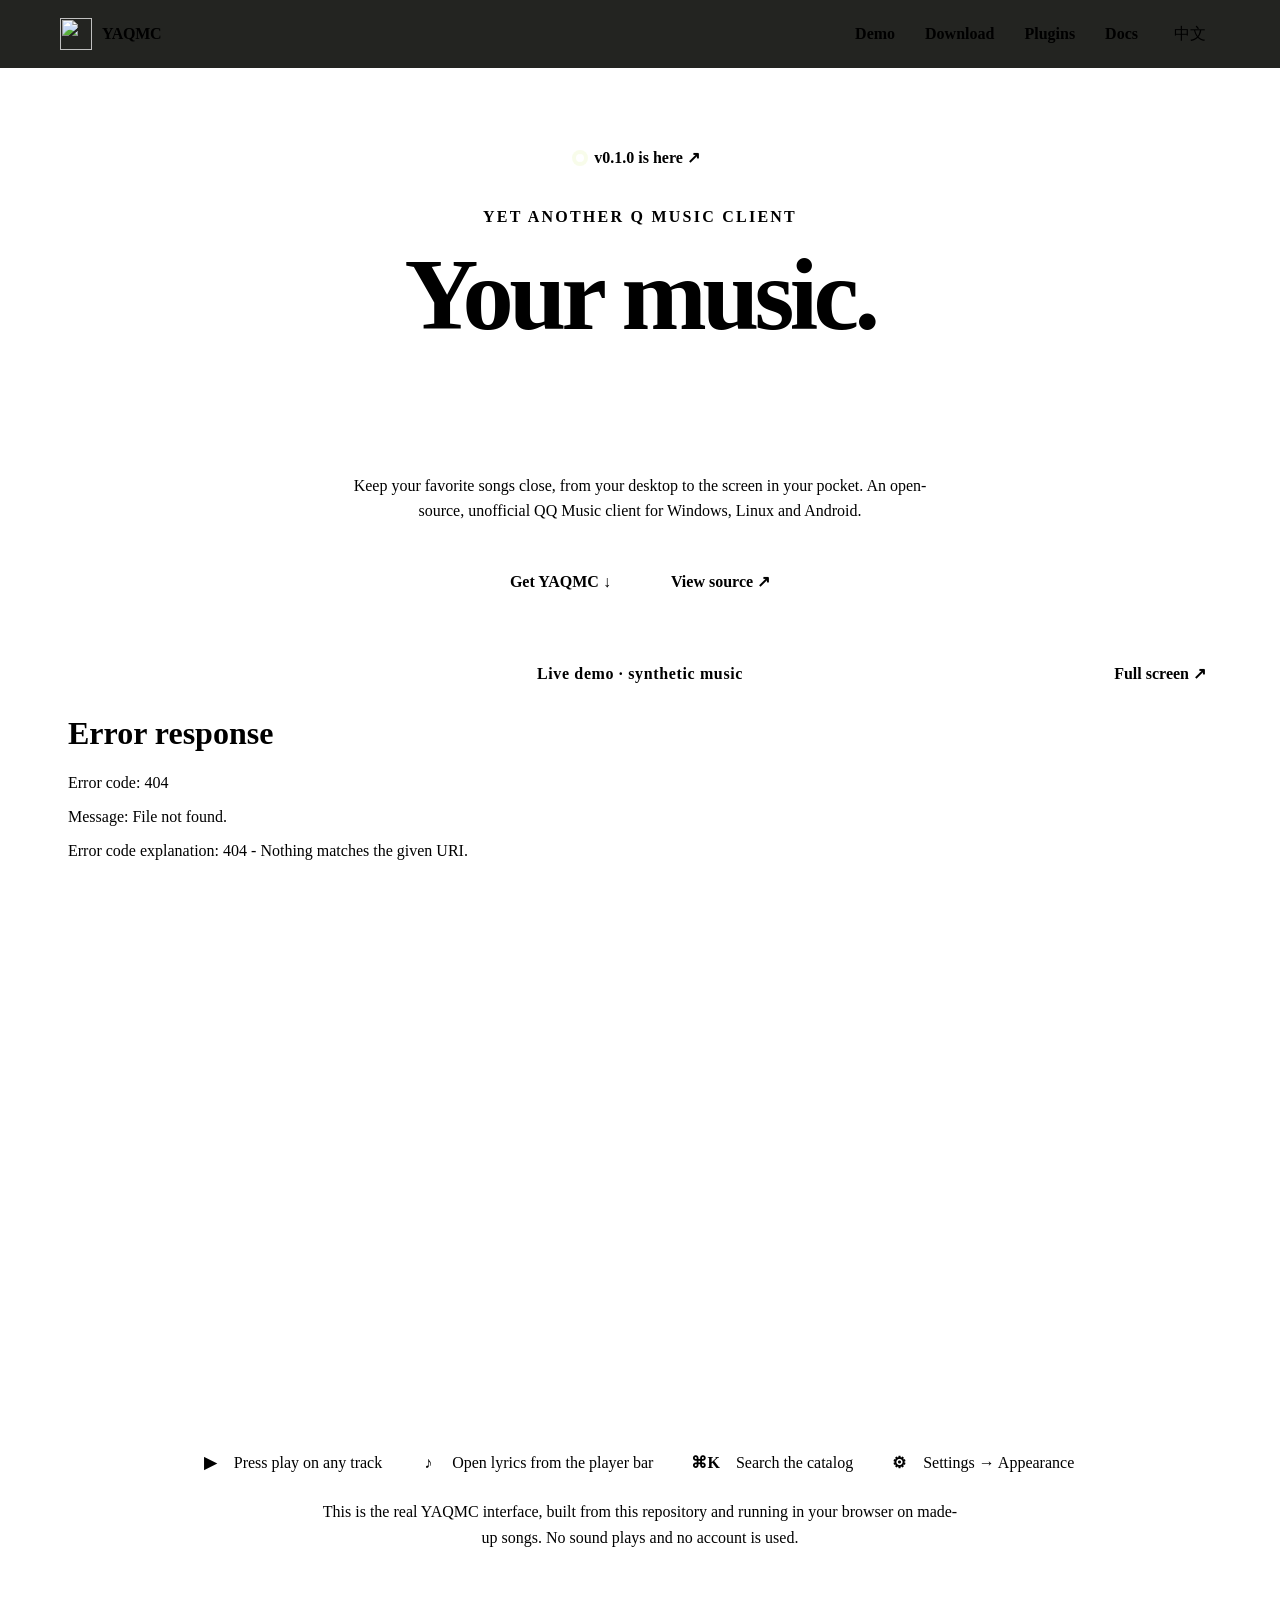
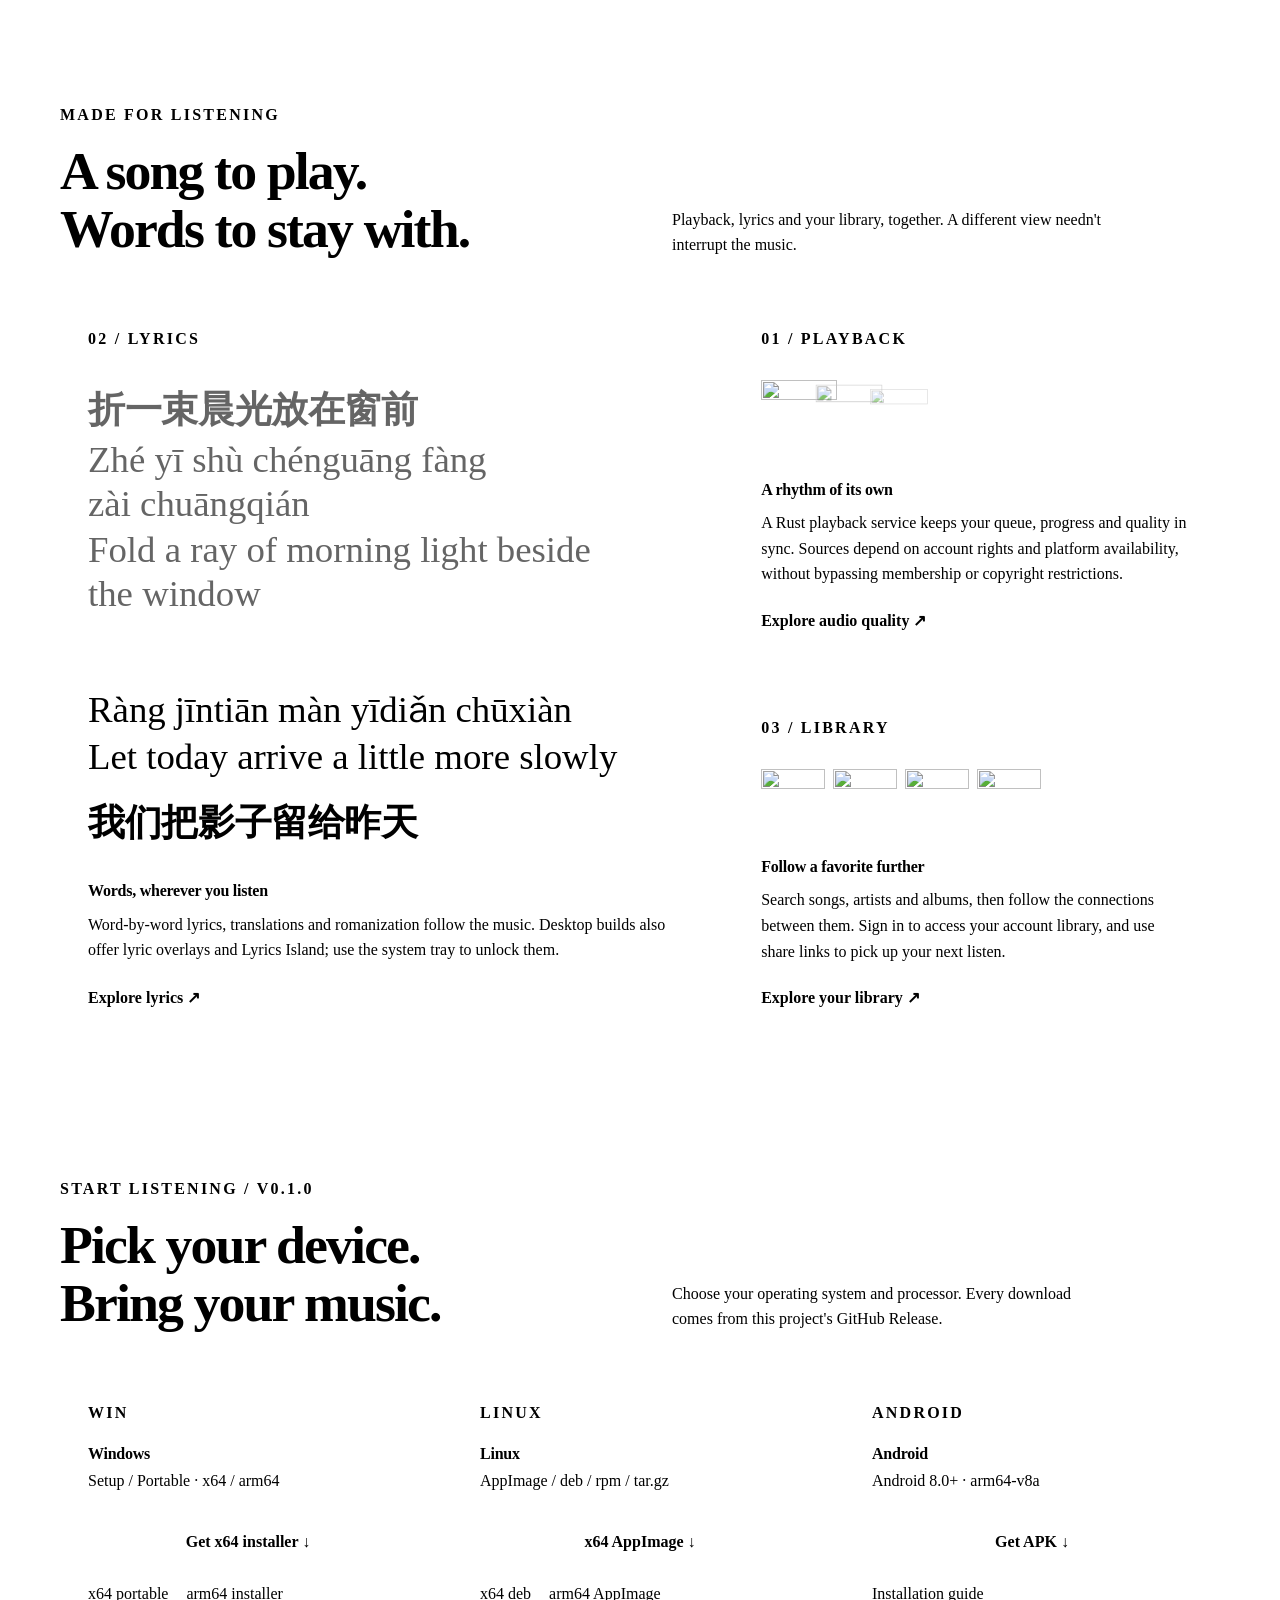
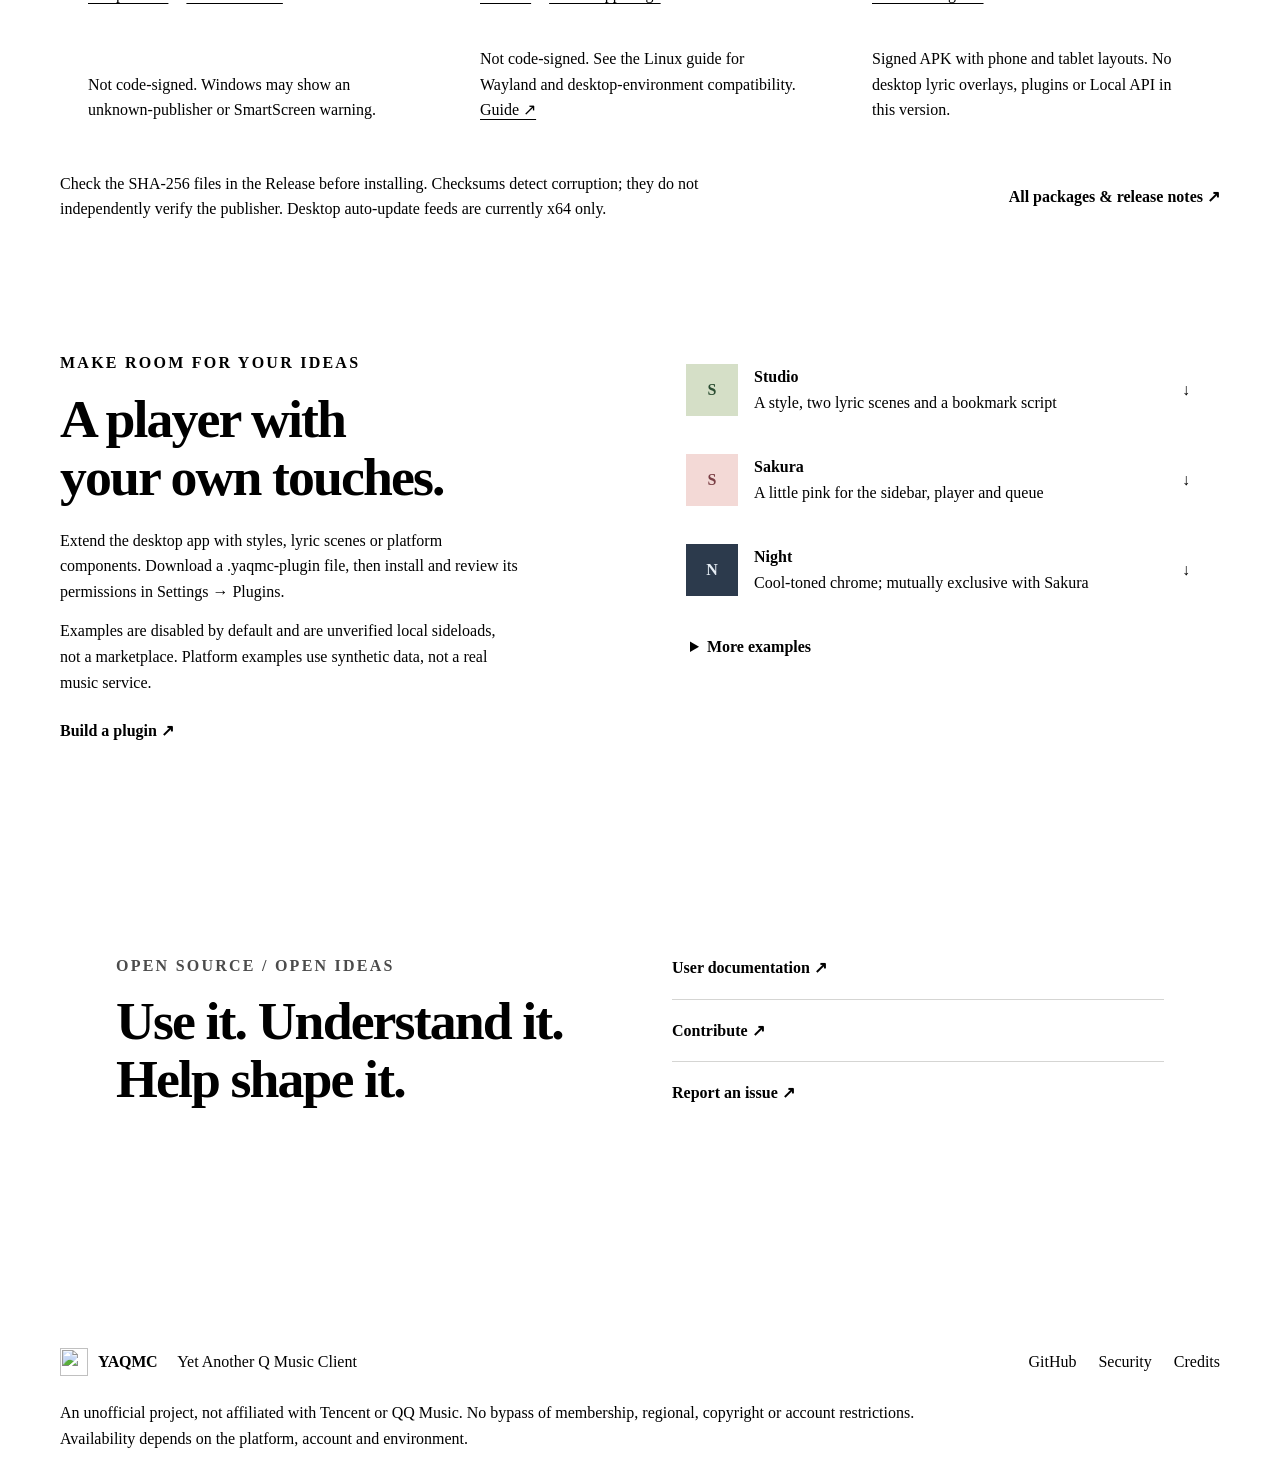
==== site/en/index.html @ 9bf4317a "Add YAQMC website preview built around the live app Bilingual landing page that embeds the real YAQM" ====
<!doctype html>
<html lang="en">
  <head>
    <meta charset="UTF-8" />
    <meta name="viewport" content="width=device-width, initial-scale=1" />
    <meta
      name="description"
      content="Keep your favorite songs close, from your desktop to the screen in your pocket. An open-source, unofficial QQ Music client for Windows, Linux and Android."
    />
    <meta name="theme-color" content="#11120f" />
    <title>YAQMC — Music and lyrics, in good company</title>
    <link rel="icon" href="../assets/yaqmc-logo.png" />
    <link rel="stylesheet" href="../tokens.css" />
    <link rel="stylesheet" href="../styles.css" />
    <link rel="alternate" hreflang="zh-CN" href="../" />
  </head>
  <body>
    <a class="skip-link" href="#main">Skip to content</a>
    <header class="site-header wrap">
      <a class="brand" href="./" aria-label="YAQMC"
        ><img src="../assets/yaqmc-logo.png" width="32" height="32" alt="" />YAQMC</a
      >
      <nav aria-label="Main navigation">
        <a href="#demo">Demo</a><a href="#download">Download</a><a href="#plugins">Plugins</a
        ><a href="#resources">Docs</a><a class="language" href="../" lang="zh-CN">中文</a>
      </nav>
    </header>
    <main id="main">
      <section class="hero wrap" aria-labelledby="hero-title">
        <a class="release-label" href="https://github.com/YAQMC/YAQMC/releases/tag/v0.1.0"
          ><span class="status-dot" aria-hidden="true"></span>v0.1.0 is here ↗</a
        >
        <p class="eyebrow">Yet Another Q Music Client</p>
        <h1 id="hero-title">Your music. <em>Every word.</em></h1>
        <p class="lead">
          Keep your favorite songs close, from your desktop to the screen in your pocket. An
          open-source, unofficial QQ Music client for Windows, Linux and Android.
        </p>
        <div class="actions">
          <a class="button primary" href="#download">Get YAQMC ↓</a
          ><a class="button" href="https://github.com/YAQMC/YAQMC">View source ↗</a>
        </div>
      </section>

      <section class="stage wrap" id="demo" aria-labelledby="demo-title">
        <div class="window">
          <div class="window-bar">
            <span class="window-dots" aria-hidden="true"><i></i><i></i><i></i></span>
            <h2 id="demo-title">Live demo · synthetic music</h2>
            <a href="../demo/?provider=fake&amp;autoplay" target="_blank" rel="noopener"
              >Full screen ↗</a
            >
          </div>
          <div class="window-body">
            <iframe
              src="../demo/?provider=fake&amp;autoplay"
              title="Interactive YAQMC app running on synthetic demo data"
            ></iframe>
          </div>
        </div>
        <ul class="try" aria-label="Things to try">
          <li><b>▶</b>Press play on any track</li>
          <li><b>♪</b>Open lyrics from the player bar</li>
          <li><b>⌘K</b>Search the catalog</li>
          <li><b>⚙</b>Settings → Appearance</li>
        </ul>
        <p class="stage-note">
          This is the real YAQMC interface, built from this repository and running in your browser
          on made-up songs. No sound plays and no account is used.
        </p>
      </section>

      <section class="section wrap" aria-labelledby="features-title">
        <div class="section-heading">
          <p class="eyebrow">Made for listening</p>
          <h2 id="features-title">A song to play.<br />Words to stay with.</h2>
          <p>
            Playback, lyrics and your library, together. A different view needn't interrupt the
            music.
          </p>
        </div>
        <div class="bento">
          <article class="tile tile-lyrics">
            <span class="index">02 / Lyrics</span>
            <div class="karaoke" aria-hidden="true" lang="zh-CN">
              <p class="line done">
                折一束晨光放在窗前<small>Zhé yī shù chénguāng fàng zài chuāngqián</small
                ><small lang="en">Fold a ray of morning light beside the window</small>
              </p>
              <p class="line now">
                <span>让今天慢一点出现</span><small>Ràng jīntiān màn yīdiǎn chūxiàn</small
                ><small lang="en">Let today arrive a little more slowly</small>
              </p>
              <p class="line">我们把影子留给昨天</p>
            </div>
            <h3>Words, wherever you listen</h3>
            <p>
              Word-by-word lyrics, translations and romanization follow the music. Desktop builds
              also offer lyric overlays and Lyrics Island; use the system tray to unlock them.
            </p>
            <a class="text-link" href="https://github.com/YAQMC/YAQMC/blob/main/docs/lyrics.md"
              >Explore lyrics ↗</a
            >
          </article>
          <article class="tile">
            <span class="index">01 / Playback</span>
            <div class="queue" aria-hidden="true">
              <img src="../demo/artwork/afterglow.svg" alt="" /><img
                src="../demo/artwork/tide.svg"
                alt=""
              /><img src="../demo/artwork/orbit.svg" alt="" />
            </div>
            <h3>A rhythm of its own</h3>
            <p>
              A Rust playback service keeps your queue, progress and quality in sync. Sources depend
              on account rights and platform availability, without bypassing membership or copyright
              restrictions.
            </p>
            <a
              class="text-link"
              href="https://github.com/YAQMC/YAQMC/blob/main/docs/audio-quality.md"
              >Explore audio quality ↗</a
            >
          </article>
          <article class="tile">
            <span class="index">03 / Library</span>
            <div class="shelf" aria-hidden="true">
              <img src="../demo/artwork/glasshouse.svg" alt="" /><img
                src="../demo/artwork/sunroom.svg"
                alt=""
              /><img src="../demo/artwork/night-drive.svg" alt="" /><img
                src="../demo/artwork/daybreak.svg"
                alt=""
              />
            </div>
            <h3>Follow a favorite further</h3>
            <p>
              Search songs, artists and albums, then follow the connections between them. Sign in to
              access your account library, and use share links to pick up your next listen.
            </p>
            <a
              class="text-link"
              href="https://github.com/YAQMC/YAQMC/blob/main/docs/account-library.md"
              >Explore your library ↗</a
            >
          </article>
        </div>
      </section>

      <section class="section wrap" id="download" aria-labelledby="download-title">
        <div class="section-heading">
          <p class="eyebrow">Start listening / v0.1.0</p>
          <h2 id="download-title">Pick your device.<br />Bring your music.</h2>
          <p>
            Choose your operating system and processor. Every download comes from this project's
            GitHub Release.
          </p>
        </div>
        <div class="download-grid">
          <article class="download-card">
            <span class="os-mark">WIN</span>
            <h3>Windows</h3>
            <p>Setup / Portable · x64 / arm64</p>
            <a
              class="button primary"
              href="https://github.com/YAQMC/YAQMC/releases/download/v0.1.0/YAQMC-windows-x64-setup.exe"
              >Get x64 installer ↓</a
            >
            <div class="alternative">
              <a
                href="https://github.com/YAQMC/YAQMC/releases/download/v0.1.0/YAQMC-windows-x64-portable.exe"
                >x64 portable</a
              ><a
                href="https://github.com/YAQMC/YAQMC/releases/download/v0.1.0/YAQMC-windows-arm64-setup.exe"
                >arm64 installer</a
              >
            </div>
            <p class="package-note">
              Not code-signed. Windows may show an unknown-publisher or SmartScreen warning.
            </p>
          </article>
          <article class="download-card">
            <span class="os-mark">LINUX</span>
            <h3>Linux</h3>
            <p>AppImage / deb / rpm / tar.gz</p>
            <a
              class="button primary"
              href="https://github.com/YAQMC/YAQMC/releases/download/v0.1.0/YAQMC-linux-x64.AppImage"
              >x64 AppImage ↓</a
            >
            <div class="alternative">
              <a href="https://github.com/YAQMC/YAQMC/releases/download/v0.1.0/YAQMC-linux-x64.deb"
                >x64 deb</a
              ><a
                href="https://github.com/YAQMC/YAQMC/releases/download/v0.1.0/YAQMC-linux-arm64.AppImage"
                >arm64 AppImage</a
              >
            </div>
            <p class="package-note">
              Not code-signed. See the Linux guide for Wayland and desktop-environment
              compatibility.
              <a href="https://github.com/YAQMC/YAQMC/blob/main/docs/linux.md">Guide ↗</a>
            </p>
          </article>
          <article class="download-card">
            <span class="os-mark">ANDROID</span>
            <h3>Android</h3>
            <p>Android 8.0+ · arm64-v8a</p>
            <a
              class="button primary"
              href="https://github.com/YAQMC/YAQMC/releases/download/v0.1.0/YAQMC-android-arm64-v8a-v0.1.0.apk"
              >Get APK ↓</a
            >
            <div class="alternative">
              <a href="https://github.com/YAQMC/YAQMC/blob/main/docs/android.md"
                >Installation guide</a
              >
            </div>
            <p class="package-note">
              Signed APK with phone and tablet layouts. No desktop lyric overlays, plugins or Local
              API in this version.
            </p>
          </article>
        </div>
        <div class="download-footnote">
          <p>
            Check the SHA-256 files in the Release before installing. Checksums detect corruption;
            they do not independently verify the publisher. Desktop auto-update feeds are currently
            x64 only.
          </p>
          <a class="text-link" href="https://github.com/YAQMC/YAQMC/releases/tag/v0.1.0"
            >All packages & release notes ↗</a
          >
        </div>
      </section>

      <section class="section wrap plugin-section" id="plugins" aria-labelledby="plugins-title">
        <div class="plugin-copy">
          <p class="eyebrow">Make room for your ideas</p>
          <h2 id="plugins-title">A player with<br />your own touches.</h2>
          <p>
            Extend the desktop app with styles, lyric scenes or platform components. Download a
            .yaqmc-plugin file, then install and review its permissions in Settings → Plugins.
          </p>
          <p class="muted">
            Examples are disabled by default and are unverified local sideloads, not a marketplace.
            Platform examples use synthetic data, not a real music service.
          </p>
          <a
            class="text-link"
            href="https://github.com/YAQMC/YAQMC/blob/main/docs/plugin-development.md"
            >Build a plugin ↗</a
          >
        </div>
        <div class="plugin-list">
          <a href="../plugins/dev.yaqmc.example.studio-1.0.0.yaqmc-plugin" download
            ><span class="plugin-swatch studio" aria-hidden="true">S</span
            ><span
              ><strong>Studio</strong
              ><small>A style, two lyric scenes and a bookmark script</small></span
            ><span aria-hidden="true">↓</span></a
          ><a href="../plugins/dev.yaqmc.example.sakura-1.0.0.yaqmc-plugin" download
            ><span class="plugin-swatch sakura" aria-hidden="true">S</span
            ><span
              ><strong>Sakura</strong
              ><small>A little pink for the sidebar, player and queue</small></span
            ><span aria-hidden="true">↓</span></a
          ><a href="../plugins/dev.yaqmc.example.night-1.0.0.yaqmc-plugin" download
            ><span class="plugin-swatch night" aria-hidden="true">N</span
            ><span
              ><strong>Night</strong
              ><small>Cool-toned chrome; mutually exclusive with Sakura</small></span
            ><span aria-hidden="true">↓</span></a
          >
          <details>
            <summary>More examples</summary>
            <div class="extra-plugins">
              <a href="../plugins/dev.yaqmc.example.scenes-1.0.0.yaqmc-plugin" download>scenes ↓</a
              ><a href="../plugins/dev.yaqmc.example.now-playing-1.0.0.yaqmc-plugin" download
                >now-playing ↓</a
              ><a href="../plugins/dev.yaqmc.example.ink-core-1.0.0.yaqmc-plugin" download
                >ink-core ↓</a
              ><a href="../plugins/dev.yaqmc.example.ink-accent-1.0.0.yaqmc-plugin" download
                >ink-accent ↓</a
              ><a href="../plugins/dev.yaqmc.example.catalog-1.0.0.yaqmc-plugin" download
                >catalog ↓</a
              ><a href="../plugins/dev.yaqmc.example.platform-1.0.0.yaqmc-plugin" download
                >platform ↓</a
              >
            </div>
          </details>
        </div>
      </section>

      <section class="resources wrap" id="resources" aria-labelledby="resources-title">
        <div>
          <p class="eyebrow">Open source / open ideas</p>
          <h2 id="resources-title">Use it. Understand it.<br />Help shape it.</h2>
        </div>
        <div class="resource-links">
          <a href="https://github.com/YAQMC/YAQMC/blob/main/docs/README.md">User documentation ↗</a
          ><a href="https://github.com/YAQMC/YAQMC/blob/main/CONTRIBUTING-EN.md">Contribute ↗</a
          ><a href="https://github.com/YAQMC/YAQMC/issues/new/choose">Report an issue ↗</a>
        </div>
      </section>
    </main>
    <footer class="wrap">
      <div class="footer-top">
        <a class="brand" href="./"
          ><img src="../assets/yaqmc-logo.png" width="28" height="28" alt="" />YAQMC</a
        >
        <p>Yet Another Q Music Client</p>
        <div class="footer-links">
          <a href="https://github.com/YAQMC/YAQMC">GitHub</a
          ><a href="https://github.com/YAQMC/YAQMC/blob/main/SECURITY-EN.md">Security</a
          ><a href="https://github.com/YAQMC/YAQMC/blob/main/ACKNOWLEDGEMENTS-EN.md">Credits</a>
        </div>
      </div>
      <p class="legal">
        An unofficial project, not affiliated with Tencent or QQ Music. No bypass of membership,
        regional, copyright or account restrictions. Availability depends on the platform, account
        and environment.
      </p>
    </footer>
    <script>
      // Below 1024px, render the app at desktop size and scale it down to fit the window.
      const body = document.querySelector('.window-body');
      const frame = body.querySelector('iframe');
      new ResizeObserver(([entry]) => {
        const { width, height } = entry.contentRect;
        const scale = Math.min(1, width / 1024);
        frame.style.width = `${width / scale}px`;
        frame.style.height = `${height / scale}px`;
        frame.style.transform = `scale(${scale})`;
      }).observe(body);
    </script>
  </body>
</html>
---- site/styles.css ----
/* Colors, type and radii come from the app itself: src/styles/tokens.css (copied to tokens.css). */
* {
  box-sizing: border-box;
}
html {
  scroll-behavior: smooth;
  scroll-padding-top: 88px;
  background: var(--bg);
}
body {
  margin: 0;
  color: var(--text);
  line-height: 1.6;
  overflow-x: clip;
  background:
    radial-gradient(52rem 34rem at 50% -8rem, rgba(213, 238, 141, 0.13), transparent 70%) no-repeat,
    var(--bg);
}
::selection {
  background: var(--selection);
}
img {
  display: block;
  max-width: 100%;
}
a {
  color: inherit;
  text-underline-offset: 4px;
}
a:hover {
  color: var(--accent);
}
:focus-visible {
  outline: 2px solid var(--focus);
  outline-offset: 3px;
  border-radius: var(--radius-xs);
}
h1,
h2,
h3,
p {
  margin: 0;
  text-wrap: pretty;
}
h1,
h2 {
  font-family: var(--font-display);
  text-wrap: balance;
}
.wrap {
  width: min(1160px, 100% - 48px);
  margin-inline: auto;
}
.skip-link {
  position: fixed;
  left: 16px;
  top: 12px;
  z-index: 20;
  padding: 10px 18px;
  background: var(--accent);
  color: var(--accent-ink);
  border-radius: var(--radius-round);
  transform: translateY(-160%);
}
.skip-link:focus {
  transform: none;
}
.eyebrow,
.index,
.os-mark {
  color: var(--accent);
  font-size: var(--text-xs);
  font-weight: 700;
  letter-spacing: 0.14em;
  text-transform: uppercase;
}
.muted {
  color: var(--text-secondary);
}

/* Header */
.site-header {
  position: sticky;
  top: 0;
  z-index: 10;
  display: flex;
  align-items: center;
  justify-content: space-between;
  gap: 16px;
  min-height: 68px;
}
.site-header::before {
  content: '';
  position: absolute;
  inset: 0 -100vmax;
  z-index: -1;
  background: rgba(17, 18, 15, 0.92);
  border-bottom: 1px solid var(--border);
  backdrop-filter: blur(16px) saturate(1.4);
  -webkit-backdrop-filter: blur(16px) saturate(1.4);
}
.brand {
  display: inline-flex;
  align-items: center;
  gap: 10px;
  min-height: 44px;
  font-family: var(--font-display);
  font-size: var(--text-md);
  font-weight: 750;
  letter-spacing: -0.02em;
  text-decoration: none;
}
.brand img {
  border-radius: var(--radius-sm);
}
nav {
  display: flex;
  align-items: center;
  gap: 2px;
}
nav a {
  display: inline-flex;
  white-space: nowrap;
  align-items: center;
  min-height: 40px;
  padding: 0 14px;
  border-radius: var(--radius-round);
  color: var(--text-secondary);
  font-size: var(--text-base);
  font-weight: 550;
  text-decoration: none;
  transition:
    background var(--motion-fast),
    color var(--motion-fast);
}
nav a:hover {
  background: var(--surface-hover);
  color: var(--text);
}
nav .language {
  margin-left: 6px;
  border: 1px solid var(--border-strong);
  color: var(--text);
}

/* Hero */
.hero {
  display: flex;
  flex-direction: column;
  align-items: center;
  padding: 72px 0 48px;
  text-align: center;
}
.release-label {
  display: inline-flex;
  align-items: center;
  gap: 10px;
  min-height: 36px;
  margin-bottom: 28px;
  padding: 4px 16px 4px 12px;
  background: var(--surface);
  border: 1px solid var(--border-strong);
  border-radius: var(--radius-round);
  font-size: var(--text-sm);
  font-weight: 600;
  text-decoration: none;
}
.status-dot {
  width: 8px;
  height: 8px;
  border-radius: 50%;
  background: var(--accent);
  box-shadow: 0 0 0 4px rgba(213, 238, 141, 0.18);
}
h1 {
  margin-top: 14px;
  font-size: clamp(2.8rem, 8vw, 6.4rem);
  font-weight: 760;
  line-height: 1;
  letter-spacing: -0.045em;
}
h1 em {
  display: block;
  font-style: normal;
  background: linear-gradient(90deg, var(--accent) 0 55%, var(--text-tertiary) 55%);
  background-size: 200% 100%;
  background-position: 100% 0;
  -webkit-background-clip: text;
  background-clip: text;
  color: transparent;
  animation: sing 3.2s var(--ease-out) 0.3s forwards;
}
html[lang='zh-CN'] h1 {
  letter-spacing: -0.02em;
  line-height: 1.12;
}
@keyframes sing {
  to {
    background-position: 0 0;
  }
}
.lead {
  max-width: 600px;
  margin-top: 26px;
  color: var(--text-secondary);
  font-size: var(--text-lg);
  line-height: 1.55;
}
.actions {
  display: flex;
  flex-wrap: wrap;
  justify-content: center;
  gap: 12px;
  margin-top: 34px;
}
.button {
  display: inline-flex;
  align-items: center;
  justify-content: center;
  gap: 8px;
  min-height: 48px;
  padding: 0 24px;
  background: var(--surface-raised);
  border: 1px solid var(--border-strong);
  border-radius: var(--radius-round);
  font-size: var(--text-md);
  font-weight: 650;
  text-decoration: none;
  transition:
    background var(--motion-base),
    transform var(--motion-base) var(--ease-out);
}
.button:hover {
  background: var(--surface-hover);
  color: var(--text);
  transform: translateY(-1px);
}
.button.primary {
  background: var(--accent);
  border-color: transparent;
  color: var(--accent-ink);
}
.button.primary:hover {
  background: var(--accent-hover);
  color: var(--accent-ink);
}

/* Live app */
.stage {
  padding-bottom: 24px;
}
.window {
  overflow: hidden;
  background: var(--sidebar);
  border: 1px solid var(--border-strong);
  border-radius: var(--radius-lg);
  box-shadow:
    0 0 0 6px rgba(244, 247, 236, 0.03),
    0 40px 120px -30px rgba(213, 238, 141, 0.22),
    var(--shadow-md);
}
.window-bar {
  display: grid;
  grid-template-columns: 1fr auto 1fr;
  align-items: center;
  gap: 12px;
  min-height: 40px;
  padding: 0 14px;
  border-bottom: 1px solid var(--border);
}
.window-dots {
  display: flex;
  gap: 7px;
}
.window-dots i {
  width: 11px;
  height: 11px;
  border-radius: 50%;
  background: var(--surface-pressed);
}
.window-bar h2 {
  color: var(--text-tertiary);
  font-family: inherit;
  font-size: var(--text-xs);
  font-weight: 600;
  letter-spacing: 0.04em;
}
.window-bar a {
  grid-column: 3;
  justify-self: end;
  color: var(--text-secondary);
  font-size: var(--text-xs);
  font-weight: 600;
  text-decoration: none;
}
.window-body {
  position: relative;
  overflow: hidden;
  aspect-ratio: 16 / 10;
  max-height: 760px;
  width: 100%;
}
.window-body iframe {
  display: block;
  width: 100%;
  height: 100%;
  border: 0;
  transform-origin: 0 0;
}
.try {
  display: flex;
  flex-wrap: wrap;
  justify-content: center;
  gap: 10px;
  margin: 24px 0 0;
  padding: 0;
  list-style: none;
}
.try li {
  display: inline-flex;
  align-items: center;
  gap: 10px;
  padding: 6px 16px 6px 6px;
  background: var(--surface);
  border: 1px solid var(--border);
  border-radius: var(--radius-round);
  color: var(--text-secondary);
  font-size: var(--text-sm);
}
.try b {
  display: grid;
  place-items: center;
  min-width: 28px;
  height: 28px;
  padding: 0 6px;
  background: var(--surface-hover);
  border-radius: var(--radius-round);
  color: var(--accent);
  font-size: var(--text-xs);
}
.stage-note {
  max-width: 640px;
  margin: 16px auto 0;
  color: var(--text-tertiary);
  font-size: var(--text-sm);
  text-align: center;
}

/* Sections */
.section {
  padding-top: 128px;
}
.section-heading {
  display: grid;
  grid-template-columns: 1fr 1fr;
  column-gap: 64px;
  align-items: end;
  margin-bottom: 40px;
}
.section-heading .eyebrow {
  grid-column: 1 / -1;
  margin-bottom: 14px;
}
.section-heading > p:last-child {
  max-width: 440px;
  color: var(--text-secondary);
  font-size: var(--text-md);
}
h2 {
  font-size: clamp(2rem, 4.2vw, 3.4rem);
  font-weight: 740;
  line-height: 1.08;
  letter-spacing: -0.035em;
}
h3 {
  font-family: var(--font-display);
  font-size: var(--text-lg);
  font-weight: 700;
  line-height: 1.3;
  letter-spacing: -0.015em;
}
.text-link {
  display: inline-flex;
  align-items: center;
  min-height: 44px;
  color: var(--accent);
  font-size: var(--text-base);
  font-weight: 650;
  text-decoration: none;
}
.text-link:hover {
  text-decoration: underline;
}

/* Feature bento */
.bento {
  display: grid;
  grid-template-columns: 1.35fr 1fr;
  grid-template-rows: auto auto;
  gap: 16px;
}
.tile {
  display: flex;
  flex-direction: column;
  align-items: start;
  padding: 28px;
  background: var(--surface);
  border: 1px solid var(--border);
  border-radius: var(--radius-lg);
}
.tile h3 {
  margin-top: 24px;
}
.tile > p {
  margin: 10px 0 12px;
  color: var(--text-secondary);
  font-size: var(--text-base);
}
.tile .text-link {
  margin-top: auto;
}
.index {
  font-size: var(--text-2xs);
}
.tile-lyrics {
  grid-row: span 2;
  background:
    radial-gradient(30rem 22rem at 20% 10%, rgba(201, 153, 73, 0.24), transparent 70%),
    radial-gradient(26rem 20rem at 90% 80%, rgba(83, 94, 156, 0.22), transparent 70%),
    var(--surface);
}
.karaoke {
  display: grid;
  gap: 22px;
  width: 100%;
  margin-top: 36px;
  padding-bottom: 12px;
  font-family: var(--font-display);
}
.karaoke .line {
  color: var(--text-tertiary);
  font-size: clamp(1.5rem, 3vw, 2.3rem);
  font-weight: 750;
  line-height: 1.2;
  letter-spacing: -0.01em;
  filter: blur(0.6px);
}
.karaoke .done {
  color: var(--text-secondary);
  filter: none;
  opacity: 0.6;
}
.karaoke .now {
  filter: none;
}
.karaoke .now span {
  background: linear-gradient(90deg, var(--text) 0 50%, var(--text-tertiary) 50%);
  background-size: 200% 100%;
  background-position: 100% 0;
  -webkit-background-clip: text;
  background-clip: text;
  color: transparent;
  animation: sing 4.5s linear infinite;
}
.karaoke small {
  display: block;
  margin-top: 6px;
  color: var(--text-secondary);
  font-family: var(--font-ui-text);
  font-size: var(--text-sm);
  font-weight: 500;
  letter-spacing: 0;
}
.karaoke small + small {
  margin-top: 2px;
  color: var(--text-tertiary);
}
.queue,
.shelf {
  display: flex;
  margin-top: 28px;
}
.queue img,
.shelf img {
  width: 76px;
  aspect-ratio: 1;
  object-fit: cover;
  border-radius: var(--radius-md);
  box-shadow: var(--shadow-art);
}
.queue img + img {
  margin-left: -26px;
  transform: scale(0.88);
  opacity: 0.75;
}
.queue img + img + img {
  transform: scale(0.76);
  opacity: 0.5;
}
.shelf {
  gap: 8px;
}
.shelf img {
  width: 64px;
}

/* Downloads */
.download-grid {
  display: grid;
  grid-template-columns: repeat(3, minmax(0, 1fr));
  gap: 16px;
}
.download-card {
  display: flex;
  flex-direction: column;
  align-items: stretch;
  padding: 28px;
  background: var(--surface);
  border: 1px solid var(--border);
  border-radius: var(--radius-lg);
  transition: border-color var(--motion-base);
}
.download-card:hover {
  border-color: var(--border-strong);
}
.os-mark {
  font-size: var(--text-2xs);
}
.download-card h3 {
  margin-top: 18px;
  font-size: var(--text-xl);
}
.download-card > p:not(.package-note) {
  margin: 4px 0 24px;
  color: var(--text-secondary);
  font-size: var(--text-sm);
}
.alternative {
  display: flex;
  flex-wrap: wrap;
  gap: 0 18px;
  padding: 6px 0 14px;
}
.alternative a {
  display: inline-flex;
  align-items: center;
  min-height: 44px;
  color: var(--text-secondary);
  font-size: var(--text-sm);
}
.package-note {
  margin-top: auto;
  padding-top: 16px;
  border-top: 1px solid var(--border);
  color: var(--text-tertiary);
  font-size: var(--text-sm);
}
.download-footnote {
  display: flex;
  align-items: center;
  justify-content: space-between;
  gap: 40px;
  margin-top: 20px;
}
.download-footnote p {
  max-width: 720px;
  color: var(--text-tertiary);
  font-size: var(--text-sm);
}
.download-footnote .text-link {
  flex-shrink: 0;
}

/* Plugins */
.plugin-section {
  display: grid;
  grid-template-columns: 1fr 1fr;
  gap: 64px;
  align-items: start;
}
.plugin-copy h2 {
  margin: 14px 0 22px;
}
.plugin-copy > p:not(.eyebrow) {
  max-width: 460px;
  margin-bottom: 14px;
  font-size: var(--text-md);
}
.plugin-list {
  display: grid;
  gap: 10px;
}
.plugin-list > a {
  display: grid;
  grid-template-columns: 52px minmax(0, 1fr) 20px;
  align-items: center;
  gap: 16px;
  padding: 14px 18px 14px 14px;
  background: var(--surface);
  border: 1px solid var(--border);
  border-radius: var(--radius-lg);
  text-decoration: none;
  transition:
    border-color var(--motion-base),
    background var(--motion-base);
}
.plugin-list > a:hover {
  background: var(--surface-raised);
  border-color: var(--accent);
  color: inherit;
}
.plugin-list strong {
  display: block;
  font-size: var(--text-md);
}
.plugin-list small {
  display: block;
  color: var(--text-secondary);
  font-size: var(--text-sm);
}
.plugin-swatch {
  display: grid;
  place-items: center;
  width: 52px;
  aspect-ratio: 1;
  border-radius: var(--radius-md);
  font-family: var(--font-display);
  font-size: var(--text-lg);
  font-weight: 750;
}
.studio {
  background: #d5dfc7;
  color: #2b4d32;
}
.sakura {
  background: #f3d9d6;
  color: #7a3f45;
}
.night {
  background: #2c3a4c;
  color: #e5ecf3;
}
details {
  padding: 0 18px;
  background: var(--surface);
  border: 1px solid var(--border);
  border-radius: var(--radius-lg);
}
summary {
  min-height: 52px;
  padding-block: 14px;
  cursor: pointer;
  font-size: var(--text-base);
  font-weight: 600;
}
.extra-plugins {
  display: grid;
  grid-template-columns: repeat(2, minmax(0, 1fr));
  padding-bottom: 10px;
}
.extra-plugins a {
  display: flex;
  align-items: center;
  min-height: 44px;
  color: var(--text-secondary);
  font-size: var(--text-base);
  text-decoration: none;
}
.extra-plugins a:hover {
  color: var(--accent);
}

/* Resources */
.resources {
  display: grid;
  grid-template-columns: 1fr 1fr;
  gap: 64px;
  align-items: center;
  margin-block: 128px;
  padding: 56px;
  background: var(--accent);
  color: var(--accent-ink);
  border-radius: calc(var(--radius-lg) + 10px);
}
.resources .eyebrow {
  color: inherit;
  opacity: 0.7;
}
.resources h2 {
  margin-top: 14px;
}
.resource-links a {
  display: flex;
  padding: 18px 0;
  border-bottom: 1px solid rgba(23, 27, 13, 0.18);
  font-size: var(--text-lg);
  font-weight: 650;
  text-decoration: none;
}
.resource-links a:last-child {
  border-bottom: 0;
}
.resource-links a:hover {
  color: inherit;
  text-decoration: underline;
}

/* Footer */
footer {
  padding: 32px 0;
  border-top: 1px solid var(--border);
}
.footer-top {
  display: flex;
  align-items: center;
  gap: 20px;
}
.footer-top p {
  color: var(--text-tertiary);
  font-size: var(--text-sm);
}
.footer-links {
  display: flex;
  gap: 22px;
  margin-left: auto;
}
.footer-links a {
  display: inline-flex;
  align-items: center;
  min-height: 44px;
  color: var(--text-secondary);
  font-size: var(--text-base);
  text-decoration: none;
}
.legal {
  max-width: 900px;
  margin-top: 16px;
  color: var(--text-tertiary);
  font-size: var(--text-xs);
}

@media (max-width: 900px) {
  .bento,
  .download-grid,
  .plugin-section,
  .resources {
    grid-template-columns: minmax(0, 1fr);
  }
  .tile-lyrics {
    grid-row: auto;
  }
  .plugin-section,
  .resources {
    gap: 32px;
  }
}
@media (max-width: 640px) {
  .wrap {
    width: calc(100% - 32px);
  }
  .site-header {
    flex-wrap: wrap;
    gap: 0;
    padding: 8px 0;
  }
  nav {
    margin-inline: -10px;
  }
  nav a {
    padding: 0 10px;
  }
  .hero {
    padding: 48px 0 36px;
  }
  .lead {
    font-size: var(--text-md);
  }
  .actions .button {
    flex: 1 1 auto;
  }
  .window-body {
    aspect-ratio: 4 / 5;
  }
  .window-bar h2 {
    display: none;
  }
  .try {
    justify-content: start;
  }
  .section {
    padding-top: 88px;
  }
  .section-heading {
    display: block;
    margin-bottom: 28px;
  }
  .section-heading > p:last-child {
    margin-top: 14px;
  }
  .tile,
  .download-card {
    padding: 22px;
  }
  .download-footnote {
    flex-direction: column;
    align-items: start;
    gap: 6px;
  }
  .resources {
    margin-block: 88px;
    padding: 28px 22px;
  }
  .footer-top {
    flex-wrap: wrap;
    gap: 4px 16px;
  }
  .footer-links {
    width: 100%;
    margin-left: 0;
  }
}
@media (prefers-reduced-motion: reduce) {
  html {
    scroll-behavior: auto;
  }
  h1 em,
  .karaoke .now span {
    animation: none;
    background-position: 0 0;
  }
  .button,
  nav a {
    transition: none;
  }
}
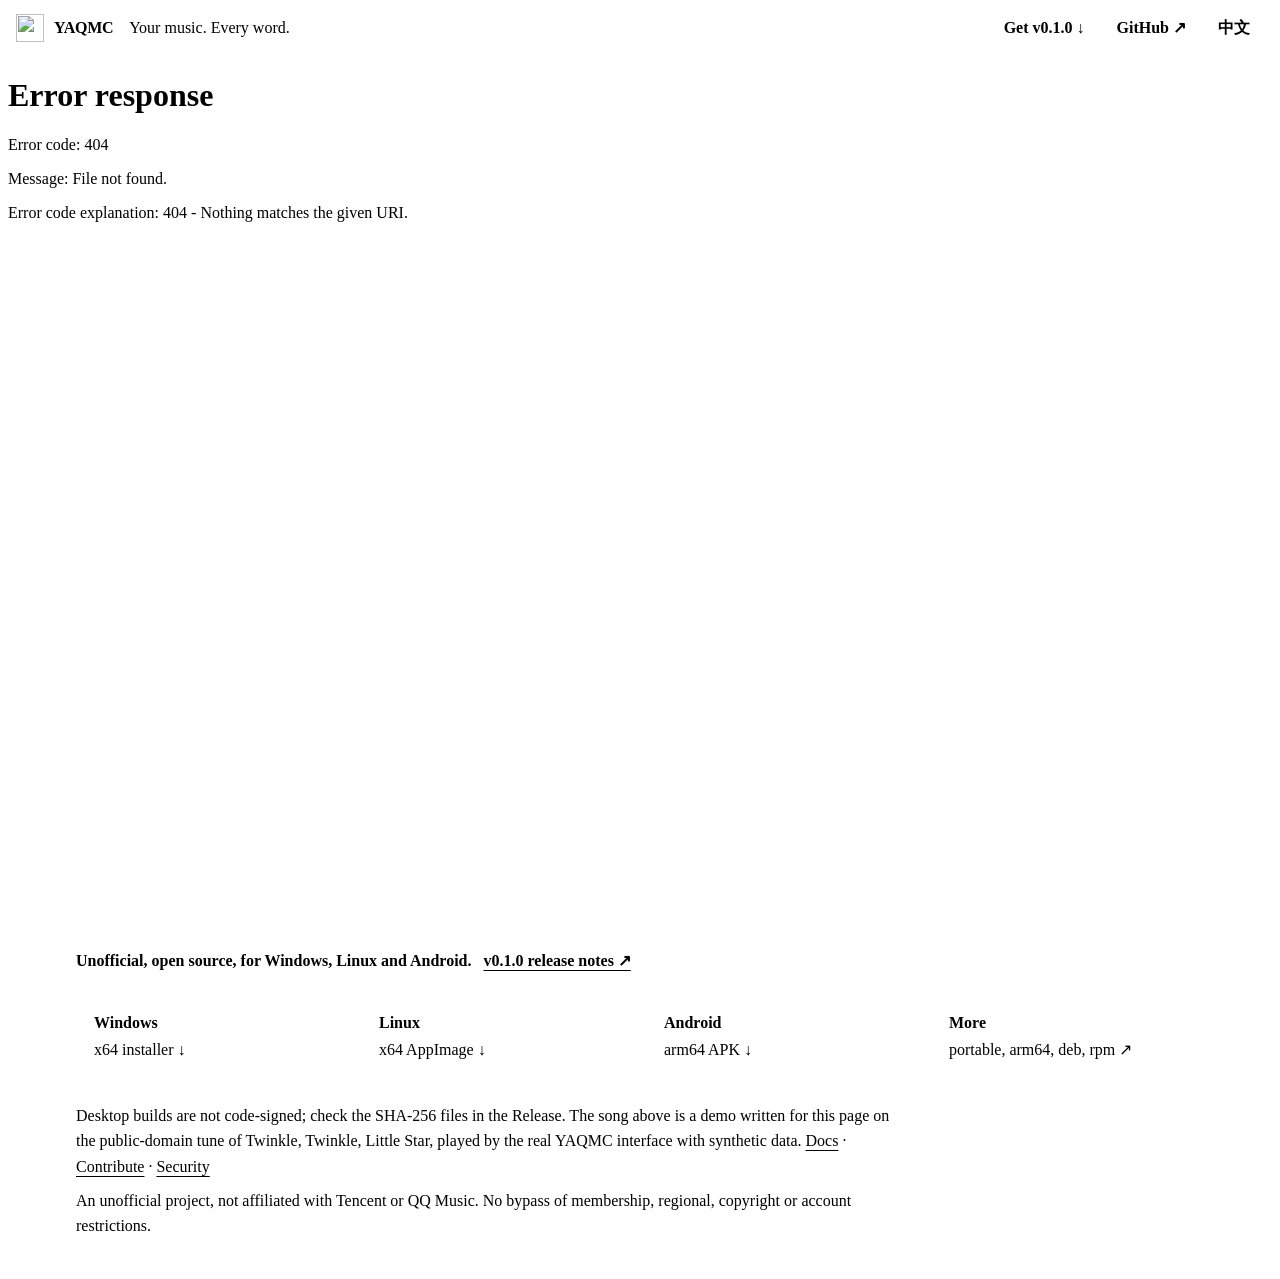
==== commit 394bc5ab: "Make the page the lyrics view, singing its own features Replace the multi-section landing page with " ====
--- a/site/en/index.html
+++ b/site/en/index.html
@@ -15,324 +15,58 @@
     <link rel="alternate" hreflang="zh-CN" href="../" />
   </head>
   <body>
-    <a class="skip-link" href="#main">Skip to content</a>
-    <header class="site-header wrap">
-      <a class="brand" href="./" aria-label="YAQMC"
-        ><img src="../assets/yaqmc-logo.png" width="32" height="32" alt="" />YAQMC</a
+    <a class="skip-link" href="#download">Skip to downloads</a>
+    <header class="bar">
+      <a class="brand" href="./" aria-label="YAQMC home"
+        ><img src="../assets/yaqmc-logo.png" width="28" height="28" alt="" />YAQMC</a
       >
+      <p class="tagline">Your music. Every word.</p>
       <nav aria-label="Main navigation">
-        <a href="#demo">Demo</a><a href="#download">Download</a><a href="#plugins">Plugins</a
-        ><a href="#resources">Docs</a><a class="language" href="../" lang="zh-CN">中文</a>
+        <a class="get" href="#download">Get v0.1.0 ↓</a
+        ><a href="https://github.com/YAQMC/YAQMC">GitHub ↗</a><a href="../" lang="zh-CN">中文</a>
       </nav>
     </header>
-    <main id="main">
-      <section class="hero wrap" aria-labelledby="hero-title">
-        <a class="release-label" href="https://github.com/YAQMC/YAQMC/releases/tag/v0.1.0"
-          ><span class="status-dot" aria-hidden="true"></span>v0.1.0 is here ↗</a
-        >
-        <p class="eyebrow">Yet Another Q Music Client</p>
-        <h1 id="hero-title">Your music. <em>Every word.</em></h1>
-        <p class="lead">
-          Keep your favorite songs close, from your desktop to the screen in your pocket. An
-          open-source, unofficial QQ Music client for Windows, Linux and Android.
+    <main>
+      <h1 class="visually-hidden">
+        YAQMC, an open-source QQ Music client with word-by-word lyrics
+      </h1>
+      <iframe
+        class="stage"
+        src="../demo/?provider=fake&amp;autoplay&amp;lang=en"
+        title="The YAQMC lyrics view playing a song that sings its own features"
+      ></iframe>
+      <section class="download" id="download" aria-labelledby="download-title">
+        <h2 id="download-title">
+          Unofficial, open source, for Windows, Linux and Android.
+          <a href="https://github.com/YAQMC/YAQMC/releases/tag/v0.1.0">v0.1.0 release notes ↗</a>
+        </h2>
+        <div class="platforms">
+          <a
+            href="https://github.com/YAQMC/YAQMC/releases/download/v0.1.0/YAQMC-windows-x64-setup.exe"
+            ><b>Windows</b><small>x64 installer ↓</small></a
+          ><a
+            href="https://github.com/YAQMC/YAQMC/releases/download/v0.1.0/YAQMC-linux-x64.AppImage"
+            ><b>Linux</b><small>x64 AppImage ↓</small></a
+          ><a
+            href="https://github.com/YAQMC/YAQMC/releases/download/v0.1.0/YAQMC-android-arm64-v8a-v0.1.0.apk"
+            ><b>Android</b><small>arm64 APK ↓</small></a
+          ><a href="https://github.com/YAQMC/YAQMC/releases/tag/v0.1.0"
+            ><b>More</b><small>portable, arm64, deb, rpm ↗</small></a
+          >
+        </div>
+        <p class="fine">
+          Desktop builds are not code-signed; check the SHA-256 files in the Release. The song above
+          is a demo written for this page on the public-domain tune of Twinkle, Twinkle, Little
+          Star, played by the real YAQMC interface with synthetic data.
+          <a href="https://github.com/YAQMC/YAQMC/blob/main/docs/README.md">Docs</a> ·
+          <a href="https://github.com/YAQMC/YAQMC/blob/main/CONTRIBUTING-EN.md">Contribute</a> ·
+          <a href="https://github.com/YAQMC/YAQMC/blob/main/SECURITY-EN.md">Security</a>
         </p>
-        <div class="actions">
-          <a class="button primary" href="#download">Get YAQMC ↓</a
-          ><a class="button" href="https://github.com/YAQMC/YAQMC">View source ↗</a>
-        </div>
-      </section>
-
-      <section class="stage wrap" id="demo" aria-labelledby="demo-title">
-        <div class="window">
-          <div class="window-bar">
-            <span class="window-dots" aria-hidden="true"><i></i><i></i><i></i></span>
-            <h2 id="demo-title">Live demo · synthetic music</h2>
-            <a href="../demo/?provider=fake&amp;autoplay" target="_blank" rel="noopener"
-              >Full screen ↗</a
-            >
-          </div>
-          <div class="window-body">
-            <iframe
-              src="../demo/?provider=fake&amp;autoplay"
-              title="Interactive YAQMC app running on synthetic demo data"
-            ></iframe>
-          </div>
-        </div>
-        <ul class="try" aria-label="Things to try">
-          <li><b>▶</b>Press play on any track</li>
-          <li><b>♪</b>Open lyrics from the player bar</li>
-          <li><b>⌘K</b>Search the catalog</li>
-          <li><b>⚙</b>Settings → Appearance</li>
-        </ul>
-        <p class="stage-note">
-          This is the real YAQMC interface, built from this repository and running in your browser
-          on made-up songs. No sound plays and no account is used.
+        <p class="fine">
+          An unofficial project, not affiliated with Tencent or QQ Music. No bypass of membership,
+          regional, copyright or account restrictions.
         </p>
       </section>
-
-      <section class="section wrap" aria-labelledby="features-title">
-        <div class="section-heading">
-          <p class="eyebrow">Made for listening</p>
-          <h2 id="features-title">A song to play.<br />Words to stay with.</h2>
-          <p>
-            Playback, lyrics and your library, together. A different view needn't interrupt the
-            music.
-          </p>
-        </div>
-        <div class="bento">
-          <article class="tile tile-lyrics">
-            <span class="index">02 / Lyrics</span>
-            <div class="karaoke" aria-hidden="true" lang="zh-CN">
-              <p class="line done">
-                折一束晨光放在窗前<small>Zhé yī shù chénguāng fàng zài chuāngqián</small
-                ><small lang="en">Fold a ray of morning light beside the window</small>
-              </p>
-              <p class="line now">
-                <span>让今天慢一点出现</span><small>Ràng jīntiān màn yīdiǎn chūxiàn</small
-                ><small lang="en">Let today arrive a little more slowly</small>
-              </p>
-              <p class="line">我们把影子留给昨天</p>
-            </div>
-            <h3>Words, wherever you listen</h3>
-            <p>
-              Word-by-word lyrics, translations and romanization follow the music. Desktop builds
-              also offer lyric overlays and Lyrics Island; use the system tray to unlock them.
-            </p>
-            <a class="text-link" href="https://github.com/YAQMC/YAQMC/blob/main/docs/lyrics.md"
-              >Explore lyrics ↗</a
-            >
-          </article>
-          <article class="tile">
-            <span class="index">01 / Playback</span>
-            <div class="queue" aria-hidden="true">
-              <img src="../demo/artwork/afterglow.svg" alt="" /><img
-                src="../demo/artwork/tide.svg"
-                alt=""
-              /><img src="../demo/artwork/orbit.svg" alt="" />
-            </div>
-            <h3>A rhythm of its own</h3>
-            <p>
-              A Rust playback service keeps your queue, progress and quality in sync. Sources depend
-              on account rights and platform availability, without bypassing membership or copyright
-              restrictions.
-            </p>
-            <a
-              class="text-link"
-              href="https://github.com/YAQMC/YAQMC/blob/main/docs/audio-quality.md"
-              >Explore audio quality ↗</a
-            >
-          </article>
-          <article class="tile">
-            <span class="index">03 / Library</span>
-            <div class="shelf" aria-hidden="true">
-              <img src="../demo/artwork/glasshouse.svg" alt="" /><img
-                src="../demo/artwork/sunroom.svg"
-                alt=""
-              /><img src="../demo/artwork/night-drive.svg" alt="" /><img
-                src="../demo/artwork/daybreak.svg"
-                alt=""
-              />
-            </div>
-            <h3>Follow a favorite further</h3>
-            <p>
-              Search songs, artists and albums, then follow the connections between them. Sign in to
-              access your account library, and use share links to pick up your next listen.
-            </p>
-            <a
-              class="text-link"
-              href="https://github.com/YAQMC/YAQMC/blob/main/docs/account-library.md"
-              >Explore your library ↗</a
-            >
-          </article>
-        </div>
-      </section>
-
-      <section class="section wrap" id="download" aria-labelledby="download-title">
-        <div class="section-heading">
-          <p class="eyebrow">Start listening / v0.1.0</p>
-          <h2 id="download-title">Pick your device.<br />Bring your music.</h2>
-          <p>
-            Choose your operating system and processor. Every download comes from this project's
-            GitHub Release.
-          </p>
-        </div>
-        <div class="download-grid">
-          <article class="download-card">
-            <span class="os-mark">WIN</span>
-            <h3>Windows</h3>
-            <p>Setup / Portable · x64 / arm64</p>
-            <a
-              class="button primary"
-              href="https://github.com/YAQMC/YAQMC/releases/download/v0.1.0/YAQMC-windows-x64-setup.exe"
-              >Get x64 installer ↓</a
-            >
-            <div class="alternative">
-              <a
-                href="https://github.com/YAQMC/YAQMC/releases/download/v0.1.0/YAQMC-windows-x64-portable.exe"
-                >x64 portable</a
-              ><a
-                href="https://github.com/YAQMC/YAQMC/releases/download/v0.1.0/YAQMC-windows-arm64-setup.exe"
-                >arm64 installer</a
-              >
-            </div>
-            <p class="package-note">
-              Not code-signed. Windows may show an unknown-publisher or SmartScreen warning.
-            </p>
-          </article>
-          <article class="download-card">
-            <span class="os-mark">LINUX</span>
-            <h3>Linux</h3>
-            <p>AppImage / deb / rpm / tar.gz</p>
-            <a
-              class="button primary"
-              href="https://github.com/YAQMC/YAQMC/releases/download/v0.1.0/YAQMC-linux-x64.AppImage"
-              >x64 AppImage ↓</a
-            >
-            <div class="alternative">
-              <a href="https://github.com/YAQMC/YAQMC/releases/download/v0.1.0/YAQMC-linux-x64.deb"
-                >x64 deb</a
-              ><a
-                href="https://github.com/YAQMC/YAQMC/releases/download/v0.1.0/YAQMC-linux-arm64.AppImage"
-                >arm64 AppImage</a
-              >
-            </div>
-            <p class="package-note">
-              Not code-signed. See the Linux guide for Wayland and desktop-environment
-              compatibility.
-              <a href="https://github.com/YAQMC/YAQMC/blob/main/docs/linux.md">Guide ↗</a>
-            </p>
-          </article>
-          <article class="download-card">
-            <span class="os-mark">ANDROID</span>
-            <h3>Android</h3>
-            <p>Android 8.0+ · arm64-v8a</p>
-            <a
-              class="button primary"
-              href="https://github.com/YAQMC/YAQMC/releases/download/v0.1.0/YAQMC-android-arm64-v8a-v0.1.0.apk"
-              >Get APK ↓</a
-            >
-            <div class="alternative">
-              <a href="https://github.com/YAQMC/YAQMC/blob/main/docs/android.md"
-                >Installation guide</a
-              >
-            </div>
-            <p class="package-note">
-              Signed APK with phone and tablet layouts. No desktop lyric overlays, plugins or Local
-              API in this version.
-            </p>
-          </article>
-        </div>
-        <div class="download-footnote">
-          <p>
-            Check the SHA-256 files in the Release before installing. Checksums detect corruption;
-            they do not independently verify the publisher. Desktop auto-update feeds are currently
-            x64 only.
-          </p>
-          <a class="text-link" href="https://github.com/YAQMC/YAQMC/releases/tag/v0.1.0"
-            >All packages & release notes ↗</a
-          >
-        </div>
-      </section>
-
-      <section class="section wrap plugin-section" id="plugins" aria-labelledby="plugins-title">
-        <div class="plugin-copy">
-          <p class="eyebrow">Make room for your ideas</p>
-          <h2 id="plugins-title">A player with<br />your own touches.</h2>
-          <p>
-            Extend the desktop app with styles, lyric scenes or platform components. Download a
-            .yaqmc-plugin file, then install and review its permissions in Settings → Plugins.
-          </p>
-          <p class="muted">
-            Examples are disabled by default and are unverified local sideloads, not a marketplace.
-            Platform examples use synthetic data, not a real music service.
-          </p>
-          <a
-            class="text-link"
-            href="https://github.com/YAQMC/YAQMC/blob/main/docs/plugin-development.md"
-            >Build a plugin ↗</a
-          >
-        </div>
-        <div class="plugin-list">
-          <a href="../plugins/dev.yaqmc.example.studio-1.0.0.yaqmc-plugin" download
-            ><span class="plugin-swatch studio" aria-hidden="true">S</span
-            ><span
-              ><strong>Studio</strong
-              ><small>A style, two lyric scenes and a bookmark script</small></span
-            ><span aria-hidden="true">↓</span></a
-          ><a href="../plugins/dev.yaqmc.example.sakura-1.0.0.yaqmc-plugin" download
-            ><span class="plugin-swatch sakura" aria-hidden="true">S</span
-            ><span
-              ><strong>Sakura</strong
-              ><small>A little pink for the sidebar, player and queue</small></span
-            ><span aria-hidden="true">↓</span></a
-          ><a href="../plugins/dev.yaqmc.example.night-1.0.0.yaqmc-plugin" download
-            ><span class="plugin-swatch night" aria-hidden="true">N</span
-            ><span
-              ><strong>Night</strong
-              ><small>Cool-toned chrome; mutually exclusive with Sakura</small></span
-            ><span aria-hidden="true">↓</span></a
-          >
-          <details>
-            <summary>More examples</summary>
-            <div class="extra-plugins">
-              <a href="../plugins/dev.yaqmc.example.scenes-1.0.0.yaqmc-plugin" download>scenes ↓</a
-              ><a href="../plugins/dev.yaqmc.example.now-playing-1.0.0.yaqmc-plugin" download
-                >now-playing ↓</a
-              ><a href="../plugins/dev.yaqmc.example.ink-core-1.0.0.yaqmc-plugin" download
-                >ink-core ↓</a
-              ><a href="../plugins/dev.yaqmc.example.ink-accent-1.0.0.yaqmc-plugin" download
-                >ink-accent ↓</a
-              ><a href="../plugins/dev.yaqmc.example.catalog-1.0.0.yaqmc-plugin" download
-                >catalog ↓</a
-              ><a href="../plugins/dev.yaqmc.example.platform-1.0.0.yaqmc-plugin" download
-                >platform ↓</a
-              >
-            </div>
-          </details>
-        </div>
-      </section>
-
-      <section class="resources wrap" id="resources" aria-labelledby="resources-title">
-        <div>
-          <p class="eyebrow">Open source / open ideas</p>
-          <h2 id="resources-title">Use it. Understand it.<br />Help shape it.</h2>
-        </div>
-        <div class="resource-links">
-          <a href="https://github.com/YAQMC/YAQMC/blob/main/docs/README.md">User documentation ↗</a
-          ><a href="https://github.com/YAQMC/YAQMC/blob/main/CONTRIBUTING-EN.md">Contribute ↗</a
-          ><a href="https://github.com/YAQMC/YAQMC/issues/new/choose">Report an issue ↗</a>
-        </div>
-      </section>
     </main>
-    <footer class="wrap">
-      <div class="footer-top">
-        <a class="brand" href="./"
-          ><img src="../assets/yaqmc-logo.png" width="28" height="28" alt="" />YAQMC</a
-        >
-        <p>Yet Another Q Music Client</p>
-        <div class="footer-links">
-          <a href="https://github.com/YAQMC/YAQMC">GitHub</a
-          ><a href="https://github.com/YAQMC/YAQMC/blob/main/SECURITY-EN.md">Security</a
-          ><a href="https://github.com/YAQMC/YAQMC/blob/main/ACKNOWLEDGEMENTS-EN.md">Credits</a>
-        </div>
-      </div>
-      <p class="legal">
-        An unofficial project, not affiliated with Tencent or QQ Music. No bypass of membership,
-        regional, copyright or account restrictions. Availability depends on the platform, account
-        and environment.
-      </p>
-    </footer>
-    <script>
-      // Below 1024px, render the app at desktop size and scale it down to fit the window.
-      const body = document.querySelector('.window-body');
-      const frame = body.querySelector('iframe');
-      new ResizeObserver(([entry]) => {
-        const { width, height } = entry.contentRect;
-        const scale = Math.min(1, width / 1024);
-        frame.style.width = `${width / scale}px`;
-        frame.style.height = `${height / scale}px`;
-        frame.style.transform = `scale(${scale})`;
-      }).observe(body);
-    </script>
   </body>
 </html>
--- a/site/styles.css
+++ b/site/styles.css
@@ -3,25 +3,13 @@
   box-sizing: border-box;
 }
 html {
+  background: var(--bg);
+  color: var(--text);
   scroll-behavior: smooth;
-  scroll-padding-top: 88px;
-  background: var(--bg);
 }
 body {
   margin: 0;
-  color: var(--text);
   line-height: 1.6;
-  overflow-x: clip;
-  background:
-    radial-gradient(52rem 34rem at 50% -8rem, rgba(213, 238, 141, 0.13), transparent 70%) no-repeat,
-    var(--bg);
-}
-::selection {
-  background: var(--selection);
-}
-img {
-  display: block;
-  max-width: 100%;
 }
 a {
   color: inherit;
@@ -35,28 +23,24 @@
   outline-offset: 3px;
   border-radius: var(--radius-xs);
 }
-h1,
 h2,
-h3,
 p {
   margin: 0;
-  text-wrap: pretty;
 }
-h1,
-h2 {
-  font-family: var(--font-display);
-  text-wrap: balance;
-}
-.wrap {
-  width: min(1160px, 100% - 48px);
-  margin-inline: auto;
+.visually-hidden {
+  position: absolute;
+  width: 1px;
+  height: 1px;
+  overflow: hidden;
+  clip-path: inset(50%);
+  white-space: nowrap;
 }
 .skip-link {
   position: fixed;
   left: 16px;
-  top: 12px;
+  top: 10px;
   z-index: 20;
-  padding: 10px 18px;
+  padding: 8px 16px;
   background: var(--accent);
   color: var(--accent-ink);
   border-radius: var(--radius-round);
@@ -65,39 +49,15 @@
 .skip-link:focus {
   transform: none;
 }
-.eyebrow,
-.index,
-.os-mark {
-  color: var(--accent);
-  font-size: var(--text-xs);
-  font-weight: 700;
-  letter-spacing: 0.14em;
-  text-transform: uppercase;
-}
-.muted {
-  color: var(--text-secondary);
-}
 
-/* Header */
-.site-header {
-  position: sticky;
-  top: 0;
-  z-index: 10;
+.bar {
   display: flex;
   align-items: center;
-  justify-content: space-between;
   gap: 16px;
-  min-height: 68px;
-}
-.site-header::before {
-  content: '';
-  position: absolute;
-  inset: 0 -100vmax;
-  z-index: -1;
-  background: rgba(17, 18, 15, 0.92);
+  height: 56px;
+  padding: 0 16px;
+  background: var(--sidebar);
   border-bottom: 1px solid var(--border);
-  backdrop-filter: blur(16px) saturate(1.4);
-  -webkit-backdrop-filter: blur(16px) saturate(1.4);
 }
 .brand {
   display: inline-flex;
@@ -105,7 +65,6 @@
   gap: 10px;
   min-height: 44px;
   font-family: var(--font-display);
-  font-size: var(--text-md);
   font-weight: 750;
   letter-spacing: -0.02em;
   text-decoration: none;
@@ -113,723 +72,123 @@
 .brand img {
   border-radius: var(--radius-sm);
 }
+.tagline {
+  color: var(--text-tertiary);
+  font-size: var(--text-sm);
+}
 nav {
   display: flex;
   align-items: center;
-  gap: 2px;
+  gap: 4px;
+  margin-left: auto;
 }
 nav a {
   display: inline-flex;
-  white-space: nowrap;
   align-items: center;
-  min-height: 40px;
+  min-height: 36px;
   padding: 0 14px;
   border-radius: var(--radius-round);
   color: var(--text-secondary);
-  font-size: var(--text-base);
-  font-weight: 550;
+  font-size: var(--text-sm);
+  font-weight: 600;
+  white-space: nowrap;
   text-decoration: none;
-  transition:
-    background var(--motion-fast),
-    color var(--motion-fast);
 }
 nav a:hover {
   background: var(--surface-hover);
   color: var(--text);
 }
-nav .language {
-  margin-left: 6px;
-  border: 1px solid var(--border-strong);
-  color: var(--text);
-}
-
-/* Hero */
-.hero {
-  display: flex;
-  flex-direction: column;
-  align-items: center;
-  padding: 72px 0 48px;
-  text-align: center;
-}
-.release-label {
-  display: inline-flex;
-  align-items: center;
-  gap: 10px;
-  min-height: 36px;
-  margin-bottom: 28px;
-  padding: 4px 16px 4px 12px;
-  background: var(--surface);
-  border: 1px solid var(--border-strong);
-  border-radius: var(--radius-round);
-  font-size: var(--text-sm);
-  font-weight: 600;
-  text-decoration: none;
-}
-.status-dot {
-  width: 8px;
-  height: 8px;
-  border-radius: 50%;
+nav .get {
   background: var(--accent);
-  box-shadow: 0 0 0 4px rgba(213, 238, 141, 0.18);
-}
-h1 {
-  margin-top: 14px;
-  font-size: clamp(2.8rem, 8vw, 6.4rem);
-  font-weight: 760;
-  line-height: 1;
-  letter-spacing: -0.045em;
-}
-h1 em {
-  display: block;
-  font-style: normal;
-  background: linear-gradient(90deg, var(--accent) 0 55%, var(--text-tertiary) 55%);
-  background-size: 200% 100%;
-  background-position: 100% 0;
-  -webkit-background-clip: text;
-  background-clip: text;
-  color: transparent;
-  animation: sing 3.2s var(--ease-out) 0.3s forwards;
-}
-html[lang='zh-CN'] h1 {
-  letter-spacing: -0.02em;
-  line-height: 1.12;
-}
-@keyframes sing {
-  to {
-    background-position: 0 0;
-  }
-}
-.lead {
-  max-width: 600px;
-  margin-top: 26px;
-  color: var(--text-secondary);
-  font-size: var(--text-lg);
-  line-height: 1.55;
-}
-.actions {
-  display: flex;
-  flex-wrap: wrap;
-  justify-content: center;
-  gap: 12px;
-  margin-top: 34px;
-}
-.button {
-  display: inline-flex;
-  align-items: center;
-  justify-content: center;
-  gap: 8px;
-  min-height: 48px;
-  padding: 0 24px;
-  background: var(--surface-raised);
-  border: 1px solid var(--border-strong);
-  border-radius: var(--radius-round);
-  font-size: var(--text-md);
-  font-weight: 650;
-  text-decoration: none;
-  transition:
-    background var(--motion-base),
-    transform var(--motion-base) var(--ease-out);
-}
-.button:hover {
-  background: var(--surface-hover);
-  color: var(--text);
-  transform: translateY(-1px);
-}
-.button.primary {
-  background: var(--accent);
-  border-color: transparent;
   color: var(--accent-ink);
 }
-.button.primary:hover {
+nav .get:hover {
   background: var(--accent-hover);
   color: var(--accent-ink);
 }
 
-/* Live app */
 .stage {
-  padding-bottom: 24px;
-}
-.window {
-  overflow: hidden;
-  background: var(--sidebar);
-  border: 1px solid var(--border-strong);
-  border-radius: var(--radius-lg);
-  box-shadow:
-    0 0 0 6px rgba(244, 247, 236, 0.03),
-    0 40px 120px -30px rgba(213, 238, 141, 0.22),
-    var(--shadow-md);
-}
-.window-bar {
-  display: grid;
-  grid-template-columns: 1fr auto 1fr;
-  align-items: center;
-  gap: 12px;
-  min-height: 40px;
-  padding: 0 14px;
-  border-bottom: 1px solid var(--border);
-}
-.window-dots {
-  display: flex;
-  gap: 7px;
-}
-.window-dots i {
-  width: 11px;
-  height: 11px;
-  border-radius: 50%;
-  background: var(--surface-pressed);
-}
-.window-bar h2 {
-  color: var(--text-tertiary);
-  font-family: inherit;
-  font-size: var(--text-xs);
-  font-weight: 600;
-  letter-spacing: 0.04em;
-}
-.window-bar a {
-  grid-column: 3;
-  justify-self: end;
-  color: var(--text-secondary);
-  font-size: var(--text-xs);
-  font-weight: 600;
-  text-decoration: none;
-}
-.window-body {
-  position: relative;
-  overflow: hidden;
-  aspect-ratio: 16 / 10;
-  max-height: 760px;
-  width: 100%;
-}
-.window-body iframe {
   display: block;
   width: 100%;
-  height: 100%;
+  height: calc(100svh - 56px);
   border: 0;
-  transform-origin: 0 0;
-}
-.try {
-  display: flex;
-  flex-wrap: wrap;
-  justify-content: center;
-  gap: 10px;
-  margin: 24px 0 0;
-  padding: 0;
-  list-style: none;
-}
-.try li {
-  display: inline-flex;
-  align-items: center;
-  gap: 10px;
-  padding: 6px 16px 6px 6px;
-  background: var(--surface);
-  border: 1px solid var(--border);
-  border-radius: var(--radius-round);
-  color: var(--text-secondary);
-  font-size: var(--text-sm);
-}
-.try b {
-  display: grid;
-  place-items: center;
-  min-width: 28px;
-  height: 28px;
-  padding: 0 6px;
-  background: var(--surface-hover);
-  border-radius: var(--radius-round);
-  color: var(--accent);
-  font-size: var(--text-xs);
-}
-.stage-note {
-  max-width: 640px;
-  margin: 16px auto 0;
-  color: var(--text-tertiary);
-  font-size: var(--text-sm);
-  text-align: center;
 }
 
-/* Sections */
-.section {
-  padding-top: 128px;
+.download {
+  max-width: 1160px;
+  margin: 0 auto;
+  padding: 48px 16px 40px;
 }
-.section-heading {
-  display: grid;
-  grid-template-columns: 1fr 1fr;
-  column-gap: 64px;
-  align-items: end;
-  margin-bottom: 40px;
-}
-.section-heading .eyebrow {
-  grid-column: 1 / -1;
-  margin-bottom: 14px;
-}
-.section-heading > p:last-child {
-  max-width: 440px;
-  color: var(--text-secondary);
-  font-size: var(--text-md);
-}
-h2 {
-  font-size: clamp(2rem, 4.2vw, 3.4rem);
-  font-weight: 740;
-  line-height: 1.08;
-  letter-spacing: -0.035em;
-}
-h3 {
+.download h2 {
   font-family: var(--font-display);
   font-size: var(--text-lg);
   font-weight: 700;
-  line-height: 1.3;
-  letter-spacing: -0.015em;
 }
-.text-link {
-  display: inline-flex;
-  align-items: center;
-  min-height: 44px;
+.download h2 a {
+  margin-left: 8px;
   color: var(--accent);
-  font-size: var(--text-base);
-  font-weight: 650;
-  text-decoration: none;
+  font-size: var(--text-sm);
+  font-weight: 600;
+  white-space: nowrap;
 }
-.text-link:hover {
-  text-decoration: underline;
+.platforms {
+  display: grid;
+  grid-template-columns: repeat(4, minmax(0, 1fr));
+  gap: 12px;
+  margin: 20px 0 24px;
 }
-
-/* Feature bento */
-.bento {
+.platforms a {
   display: grid;
-  grid-template-columns: 1.35fr 1fr;
-  grid-template-rows: auto auto;
-  gap: 16px;
-}
-.tile {
-  display: flex;
-  flex-direction: column;
-  align-items: start;
-  padding: 28px;
-  background: var(--surface);
-  border: 1px solid var(--border);
-  border-radius: var(--radius-lg);
-}
-.tile h3 {
-  margin-top: 24px;
-}
-.tile > p {
-  margin: 10px 0 12px;
-  color: var(--text-secondary);
-  font-size: var(--text-base);
-}
-.tile .text-link {
-  margin-top: auto;
-}
-.index {
-  font-size: var(--text-2xs);
-}
-.tile-lyrics {
-  grid-row: span 2;
-  background:
-    radial-gradient(30rem 22rem at 20% 10%, rgba(201, 153, 73, 0.24), transparent 70%),
-    radial-gradient(26rem 20rem at 90% 80%, rgba(83, 94, 156, 0.22), transparent 70%),
-    var(--surface);
-}
-.karaoke {
-  display: grid;
-  gap: 22px;
-  width: 100%;
-  margin-top: 36px;
-  padding-bottom: 12px;
-  font-family: var(--font-display);
-}
-.karaoke .line {
-  color: var(--text-tertiary);
-  font-size: clamp(1.5rem, 3vw, 2.3rem);
-  font-weight: 750;
-  line-height: 1.2;
-  letter-spacing: -0.01em;
-  filter: blur(0.6px);
-}
-.karaoke .done {
-  color: var(--text-secondary);
-  filter: none;
-  opacity: 0.6;
-}
-.karaoke .now {
-  filter: none;
-}
-.karaoke .now span {
-  background: linear-gradient(90deg, var(--text) 0 50%, var(--text-tertiary) 50%);
-  background-size: 200% 100%;
-  background-position: 100% 0;
-  -webkit-background-clip: text;
-  background-clip: text;
-  color: transparent;
-  animation: sing 4.5s linear infinite;
-}
-.karaoke small {
-  display: block;
-  margin-top: 6px;
-  color: var(--text-secondary);
-  font-family: var(--font-ui-text);
-  font-size: var(--text-sm);
-  font-weight: 500;
-  letter-spacing: 0;
-}
-.karaoke small + small {
-  margin-top: 2px;
-  color: var(--text-tertiary);
-}
-.queue,
-.shelf {
-  display: flex;
-  margin-top: 28px;
-}
-.queue img,
-.shelf img {
-  width: 76px;
-  aspect-ratio: 1;
-  object-fit: cover;
-  border-radius: var(--radius-md);
-  box-shadow: var(--shadow-art);
-}
-.queue img + img {
-  margin-left: -26px;
-  transform: scale(0.88);
-  opacity: 0.75;
-}
-.queue img + img + img {
-  transform: scale(0.76);
-  opacity: 0.5;
-}
-.shelf {
-  gap: 8px;
-}
-.shelf img {
-  width: 64px;
-}
-
-/* Downloads */
-.download-grid {
-  display: grid;
-  grid-template-columns: repeat(3, minmax(0, 1fr));
-  gap: 16px;
-}
-.download-card {
-  display: flex;
-  flex-direction: column;
-  align-items: stretch;
-  padding: 28px;
-  background: var(--surface);
-  border: 1px solid var(--border);
-  border-radius: var(--radius-lg);
-  transition: border-color var(--motion-base);
-}
-.download-card:hover {
-  border-color: var(--border-strong);
-}
-.os-mark {
-  font-size: var(--text-2xs);
-}
-.download-card h3 {
-  margin-top: 18px;
-  font-size: var(--text-xl);
-}
-.download-card > p:not(.package-note) {
-  margin: 4px 0 24px;
-  color: var(--text-secondary);
-  font-size: var(--text-sm);
-}
-.alternative {
-  display: flex;
-  flex-wrap: wrap;
-  gap: 0 18px;
-  padding: 6px 0 14px;
-}
-.alternative a {
-  display: inline-flex;
-  align-items: center;
-  min-height: 44px;
-  color: var(--text-secondary);
-  font-size: var(--text-sm);
-}
-.package-note {
-  margin-top: auto;
-  padding-top: 16px;
-  border-top: 1px solid var(--border);
-  color: var(--text-tertiary);
-  font-size: var(--text-sm);
-}
-.download-footnote {
-  display: flex;
-  align-items: center;
-  justify-content: space-between;
-  gap: 40px;
-  margin-top: 20px;
-}
-.download-footnote p {
-  max-width: 720px;
-  color: var(--text-tertiary);
-  font-size: var(--text-sm);
-}
-.download-footnote .text-link {
-  flex-shrink: 0;
-}
-
-/* Plugins */
-.plugin-section {
-  display: grid;
-  grid-template-columns: 1fr 1fr;
-  gap: 64px;
-  align-items: start;
-}
-.plugin-copy h2 {
-  margin: 14px 0 22px;
-}
-.plugin-copy > p:not(.eyebrow) {
-  max-width: 460px;
-  margin-bottom: 14px;
-  font-size: var(--text-md);
-}
-.plugin-list {
-  display: grid;
-  gap: 10px;
-}
-.plugin-list > a {
-  display: grid;
-  grid-template-columns: 52px minmax(0, 1fr) 20px;
-  align-items: center;
-  gap: 16px;
-  padding: 14px 18px 14px 14px;
+  gap: 2px;
+  padding: 16px 18px;
   background: var(--surface);
   border: 1px solid var(--border);
   border-radius: var(--radius-lg);
   text-decoration: none;
-  transition:
-    border-color var(--motion-base),
-    background var(--motion-base);
+  transition: border-color var(--motion-base);
 }
-.plugin-list > a:hover {
-  background: var(--surface-raised);
+.platforms a:hover {
   border-color: var(--accent);
   color: inherit;
 }
-.plugin-list strong {
-  display: block;
+.platforms b {
+  font-family: var(--font-display);
   font-size: var(--text-md);
 }
-.plugin-list small {
-  display: block;
+.platforms small {
   color: var(--text-secondary);
   font-size: var(--text-sm);
 }
-.plugin-swatch {
-  display: grid;
-  place-items: center;
-  width: 52px;
-  aspect-ratio: 1;
-  border-radius: var(--radius-md);
-  font-family: var(--font-display);
-  font-size: var(--text-lg);
-  font-weight: 750;
-}
-.studio {
-  background: #d5dfc7;
-  color: #2b4d32;
-}
-.sakura {
-  background: #f3d9d6;
-  color: #7a3f45;
-}
-.night {
-  background: #2c3a4c;
-  color: #e5ecf3;
-}
-details {
-  padding: 0 18px;
-  background: var(--surface);
-  border: 1px solid var(--border);
-  border-radius: var(--radius-lg);
-}
-summary {
-  min-height: 52px;
-  padding-block: 14px;
-  cursor: pointer;
-  font-size: var(--text-base);
-  font-weight: 600;
-}
-.extra-plugins {
-  display: grid;
-  grid-template-columns: repeat(2, minmax(0, 1fr));
-  padding-bottom: 10px;
-}
-.extra-plugins a {
-  display: flex;
-  align-items: center;
-  min-height: 44px;
-  color: var(--text-secondary);
-  font-size: var(--text-base);
-  text-decoration: none;
-}
-.extra-plugins a:hover {
-  color: var(--accent);
-}
-
-/* Resources */
-.resources {
-  display: grid;
-  grid-template-columns: 1fr 1fr;
-  gap: 64px;
-  align-items: center;
-  margin-block: 128px;
-  padding: 56px;
-  background: var(--accent);
-  color: var(--accent-ink);
-  border-radius: calc(var(--radius-lg) + 10px);
-}
-.resources .eyebrow {
-  color: inherit;
-  opacity: 0.7;
-}
-.resources h2 {
-  margin-top: 14px;
-}
-.resource-links a {
-  display: flex;
-  padding: 18px 0;
-  border-bottom: 1px solid rgba(23, 27, 13, 0.18);
-  font-size: var(--text-lg);
-  font-weight: 650;
-  text-decoration: none;
-}
-.resource-links a:last-child {
-  border-bottom: 0;
-}
-.resource-links a:hover {
-  color: inherit;
-  text-decoration: underline;
-}
-
-/* Footer */
-footer {
-  padding: 32px 0;
-  border-top: 1px solid var(--border);
-}
-.footer-top {
-  display: flex;
-  align-items: center;
-  gap: 20px;
-}
-.footer-top p {
-  color: var(--text-tertiary);
-  font-size: var(--text-sm);
-}
-.footer-links {
-  display: flex;
-  gap: 22px;
-  margin-left: auto;
-}
-.footer-links a {
-  display: inline-flex;
-  align-items: center;
-  min-height: 44px;
-  color: var(--text-secondary);
-  font-size: var(--text-base);
-  text-decoration: none;
-}
-.legal {
-  max-width: 900px;
-  margin-top: 16px;
+.fine {
+  max-width: 820px;
+  margin-top: 8px;
   color: var(--text-tertiary);
   font-size: var(--text-xs);
 }
 
-@media (max-width: 900px) {
-  .bento,
-  .download-grid,
-  .plugin-section,
-  .resources {
-    grid-template-columns: minmax(0, 1fr);
+@media (max-width: 720px) {
+  .tagline {
+    display: none;
   }
-  .tile-lyrics {
-    grid-row: auto;
-  }
-  .plugin-section,
-  .resources {
-    gap: 32px;
-  }
-}
-@media (max-width: 640px) {
-  .wrap {
-    width: calc(100% - 32px);
-  }
-  .site-header {
-    flex-wrap: wrap;
-    gap: 0;
-    padding: 8px 0;
-  }
-  nav {
-    margin-inline: -10px;
+  .bar {
+    gap: 8px;
+    padding: 0 8px;
   }
   nav a {
     padding: 0 10px;
   }
-  .hero {
-    padding: 48px 0 36px;
+  .platforms {
+    grid-template-columns: repeat(2, minmax(0, 1fr));
   }
-  .lead {
-    font-size: var(--text-md);
-  }
-  .actions .button {
-    flex: 1 1 auto;
-  }
-  .window-body {
-    aspect-ratio: 4 / 5;
-  }
-  .window-bar h2 {
-    display: none;
-  }
-  .try {
-    justify-content: start;
-  }
-  .section {
-    padding-top: 88px;
-  }
-  .section-heading {
-    display: block;
-    margin-bottom: 28px;
-  }
-  .section-heading > p:last-child {
-    margin-top: 14px;
-  }
-  .tile,
-  .download-card {
-    padding: 22px;
-  }
-  .download-footnote {
-    flex-direction: column;
-    align-items: start;
-    gap: 6px;
-  }
-  .resources {
-    margin-block: 88px;
-    padding: 28px 22px;
-  }
-  .footer-top {
-    flex-wrap: wrap;
-    gap: 4px 16px;
-  }
-  .footer-links {
-    width: 100%;
-    margin-left: 0;
+}
+@media (max-width: 420px) {
+  .brand {
+    font-size: 0;
+    gap: 0;
   }
 }
 @media (prefers-reduced-motion: reduce) {
   html {
     scroll-behavior: auto;
   }
-  h1 em,
-  .karaoke .now span {
-    animation: none;
-    background-position: 0 0;
-  }
-  .button,
-  nav a {
-    transition: none;
-  }
 }
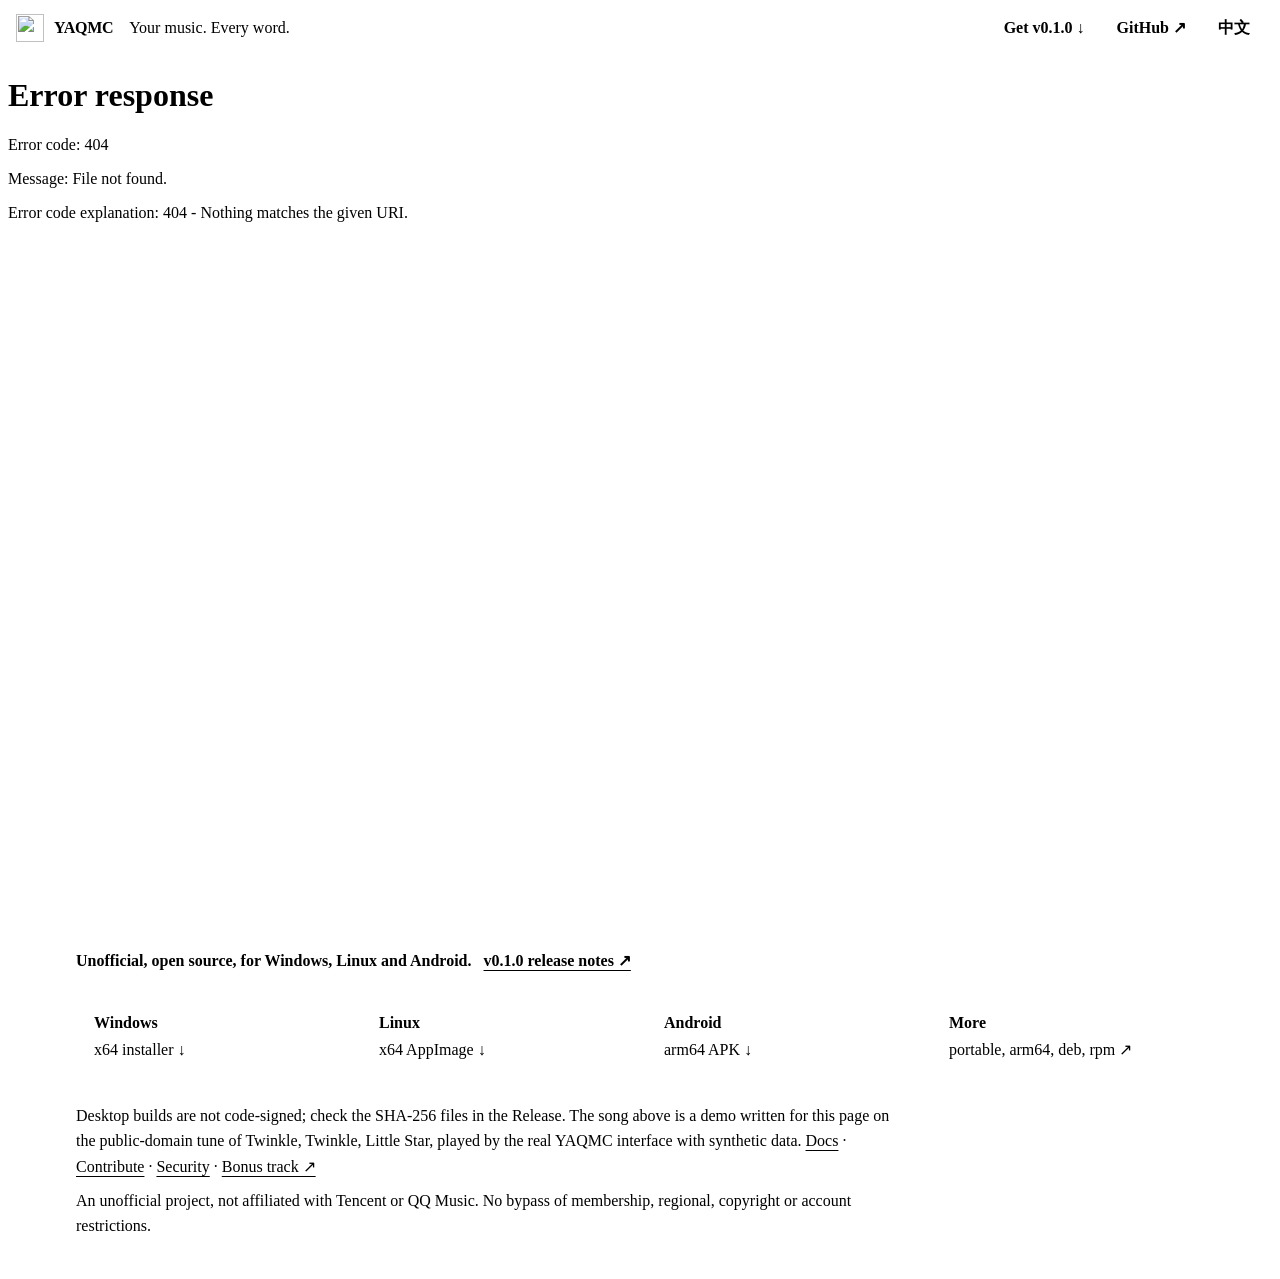
==== commit 27e5c7a2: "Add a bonus-track easter egg linking to the official Rick Astley video Co-Authored-By: Claude Opus 5" ====
--- a/site/en/index.html
+++ b/site/en/index.html
@@ -60,7 +60,14 @@
           Star, played by the real YAQMC interface with synthetic data.
           <a href="https://github.com/YAQMC/YAQMC/blob/main/docs/README.md">Docs</a> ·
           <a href="https://github.com/YAQMC/YAQMC/blob/main/CONTRIBUTING-EN.md">Contribute</a> ·
-          <a href="https://github.com/YAQMC/YAQMC/blob/main/SECURITY-EN.md">Security</a>
+          <a href="https://github.com/YAQMC/YAQMC/blob/main/SECURITY-EN.md">Security</a> ·
+          <a
+            href="https://www.youtube.com/watch?v=dQw4w9WgXcQ"
+            target="_blank"
+            rel="noopener"
+            title="Rick Astley, official video"
+            >Bonus track ↗</a
+          >
         </p>
         <p class="fine">
           An unofficial project, not affiliated with Tencent or QQ Music. No bypass of membership,
